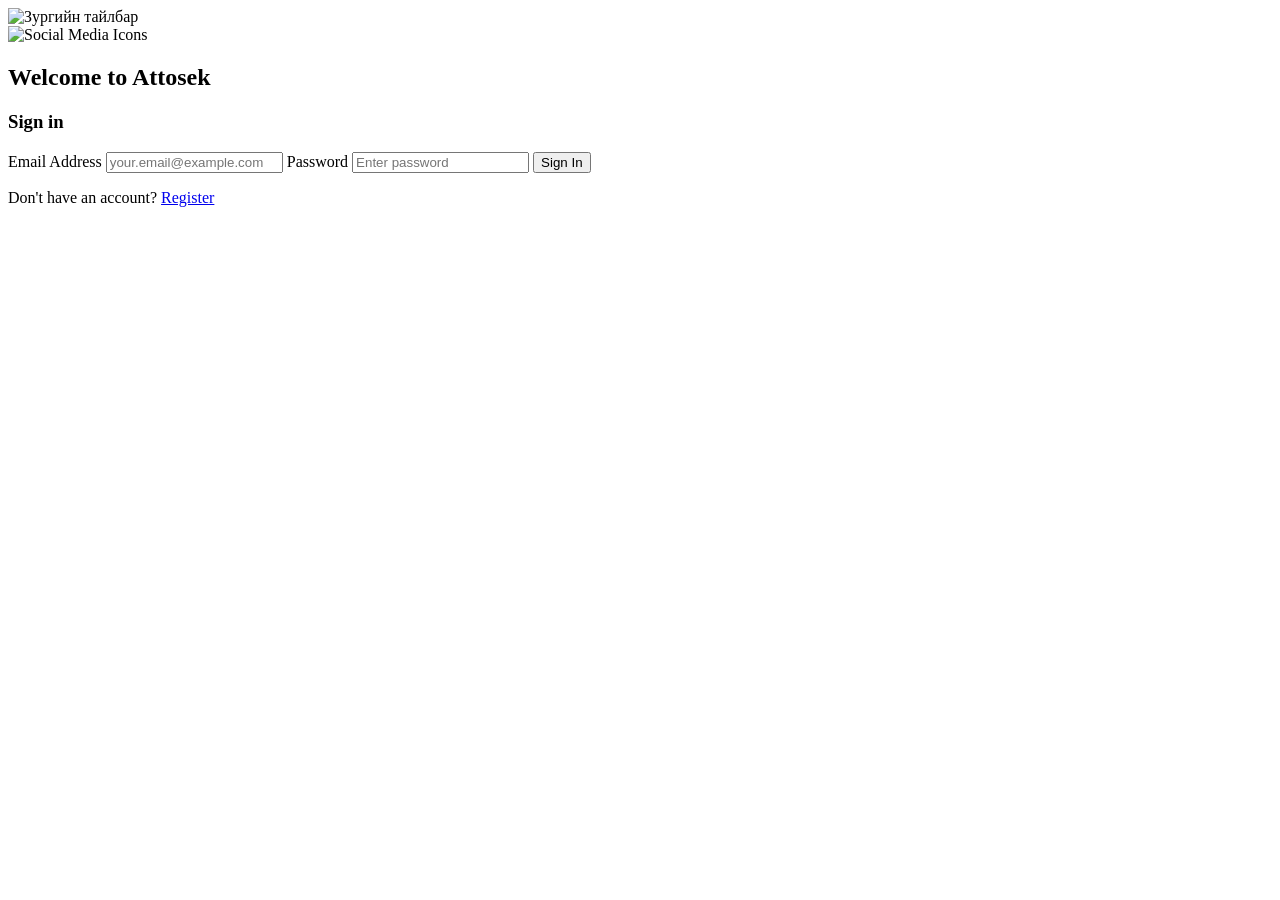
==== attosek.html @ b7b3083f "Add files via upload" ====
<!DOCTYPE html>  
<html lang="en">  
<head>  
    <meta charset="UTF-8">  
    <meta name="viewport" content="width=device-width, initial-scale=1.0"> 
    <link rel="icon" href="atto1.ico" style="border-radius: 50px;" type="image/smile.ico"> 
    <link rel="stylesheet" href="31.css">  
    <title>Attosek</title>  
</head>  
<body>  
    <header> <img src="logoedith.jpg" alt="Зургийн тайлбар" class="rounded-image"/></header>
    <div class="container">  
        <div class="left">  
            <img src="scene new.png" alt="Social Media Icons" class="social-icon">  
            
        </div>  
        <div class="right">  
            <h2>Welcome to Attosek</h2>  
            <h3>Sign in </h3>  
            <form>  
                <label for="email">Email Address</label>  
                <input type="email" id="email" placeholder="your.email@example.com" required>  
                <label for="password">Password</label>  
                <input type="password" id="password" placeholder="Enter password" required>  
                <button type="submit" class="btn">Sign In</button>  
                <div class="register">  
                    <p>Don't have an account? <a href="#">Register</a></p>  
                </div>  
            </form>  
        </div>  
    </div>  
</body>  
</html>
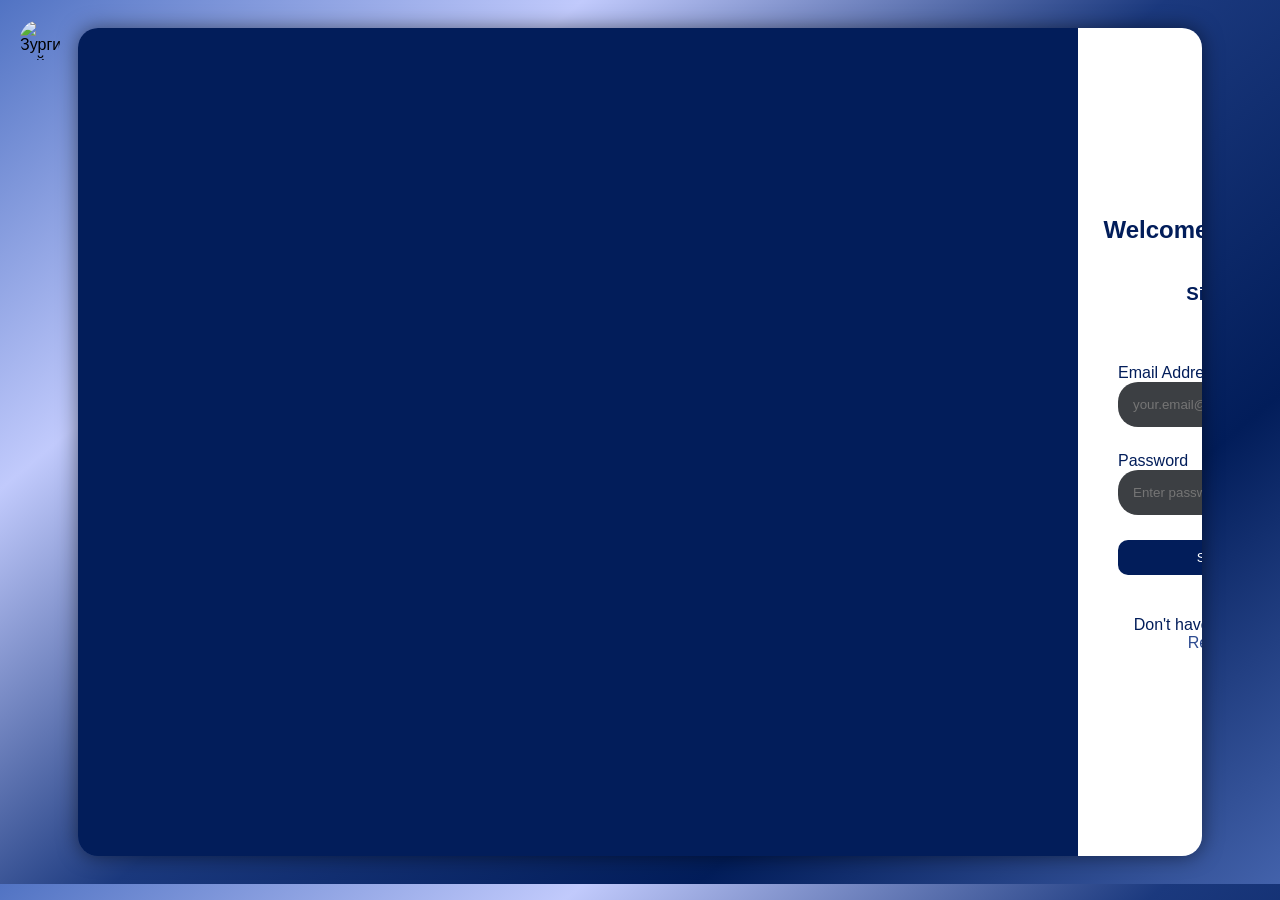
==== commit 19a61179: "Update attosek.html" ====
--- a/attosek.html
+++ b/attosek.html
@@ -4,7 +4,7 @@
     <meta charset="UTF-8">  
     <meta name="viewport" content="width=device-width, initial-scale=1.0"> 
     <link rel="icon" href="atto1.ico" style="border-radius: 50px;" type="image/smile.ico"> 
-    <link rel="stylesheet" href="31.css">  
+    <link rel="stylesheet" href="attosek.css">  
     <title>Attosek</title>  
 </head>  
 <body>  
@@ -30,4 +30,4 @@
         </div>  
     </div>  
 </body>  
-</html>+</html>
--- a/attosek.css
+++ b/attosek.css
@@ -0,0 +1,119 @@
+
+
+.rounded-image {  
+    width: 40px;
+    height: 40px;  
+    border: black;
+    border-radius: 100px;
+    position: absolute;  
+    top: 10px; /* Р байрлал */  
+    left: 10px; /* З байрлал */  
+    padding: 10px;     
+}
+body {  
+    font-family: Arial, sans-serif;  
+    background: linear-gradient(140deg,#5173c3 ,#c1cafc,#1b397e, #021d5a , #4362ab  );  
+    display: flex;  
+    padding-top: 20px;
+    padding-right: 70px;
+    padding-left: 70px;
+   padding-bottom: 20px;
+}  
+
+.container {  
+    display: flex;  
+    width: 100%;  
+    height: 100%;
+    height: 92vh;
+    border-radius: 20px;  
+    overflow: hidden;  
+    box-shadow: 0 0 20px rgba(0, 0, 0, 0.5);  
+}  
+
+.left {  
+    flex: 1;  
+    background:  #021d5a ;  
+    display: flex;   
+    flex-direction: column; 
+    justify-content: center;  
+    align-items: center;  
+    color: rgb(197, 213, 243);  
+     
+}  
+.left img {
+    transform: rotate(15deg); 
+}
+
+
+.right {  
+    flex: 1;  
+    background-color: #ffffff;  
+    color: #021d5a;  
+    display: flex;  
+    flex-direction: column;  
+    justify-content: center;  
+     
+}  
+
+.right h2 {  
+    padding-top: 20px;
+    text-align: center;  
+    color: #021d5a;  
+}  
+.right h3 {  
+    text-align: center;  
+    color: #021d5a;  
+}  
+form {  
+    display: flex;  
+    flex-direction: column;  
+    padding: 40px; 
+}  
+
+ 
+
+input {  
+    padding: 15px;  
+    border: none;  
+    border-radius: 20px;  
+    margin-bottom: 25px;  
+}  
+
+input[type="email"], input[type="password"] {  
+    background-color: #3c3f43;  
+    color: #021d5a;  
+}  
+
+.btn {  
+    background-color: #021d5a;  
+    color: white;  
+    padding: 10px;  
+    border: none;  
+    border-radius: 10px;  
+    cursor: pointer;  
+}  
+
+.btn:hover {  
+    background-color: #143584;  
+}  
+
+.register {  
+    text-align: center; 
+    color: #021d5a;  
+    margin-top: 25px;  
+}  
+
+.register a {  
+    color: #2d4b90;  
+    text-decoration: none;  
+}  
+
+.register a:hover {  
+    color:#021d5a;
+    text-decoration: underline;  
+}  
+
+.social-icon {  
+  width: 1000px;
+  height: 1000px;
+} 
